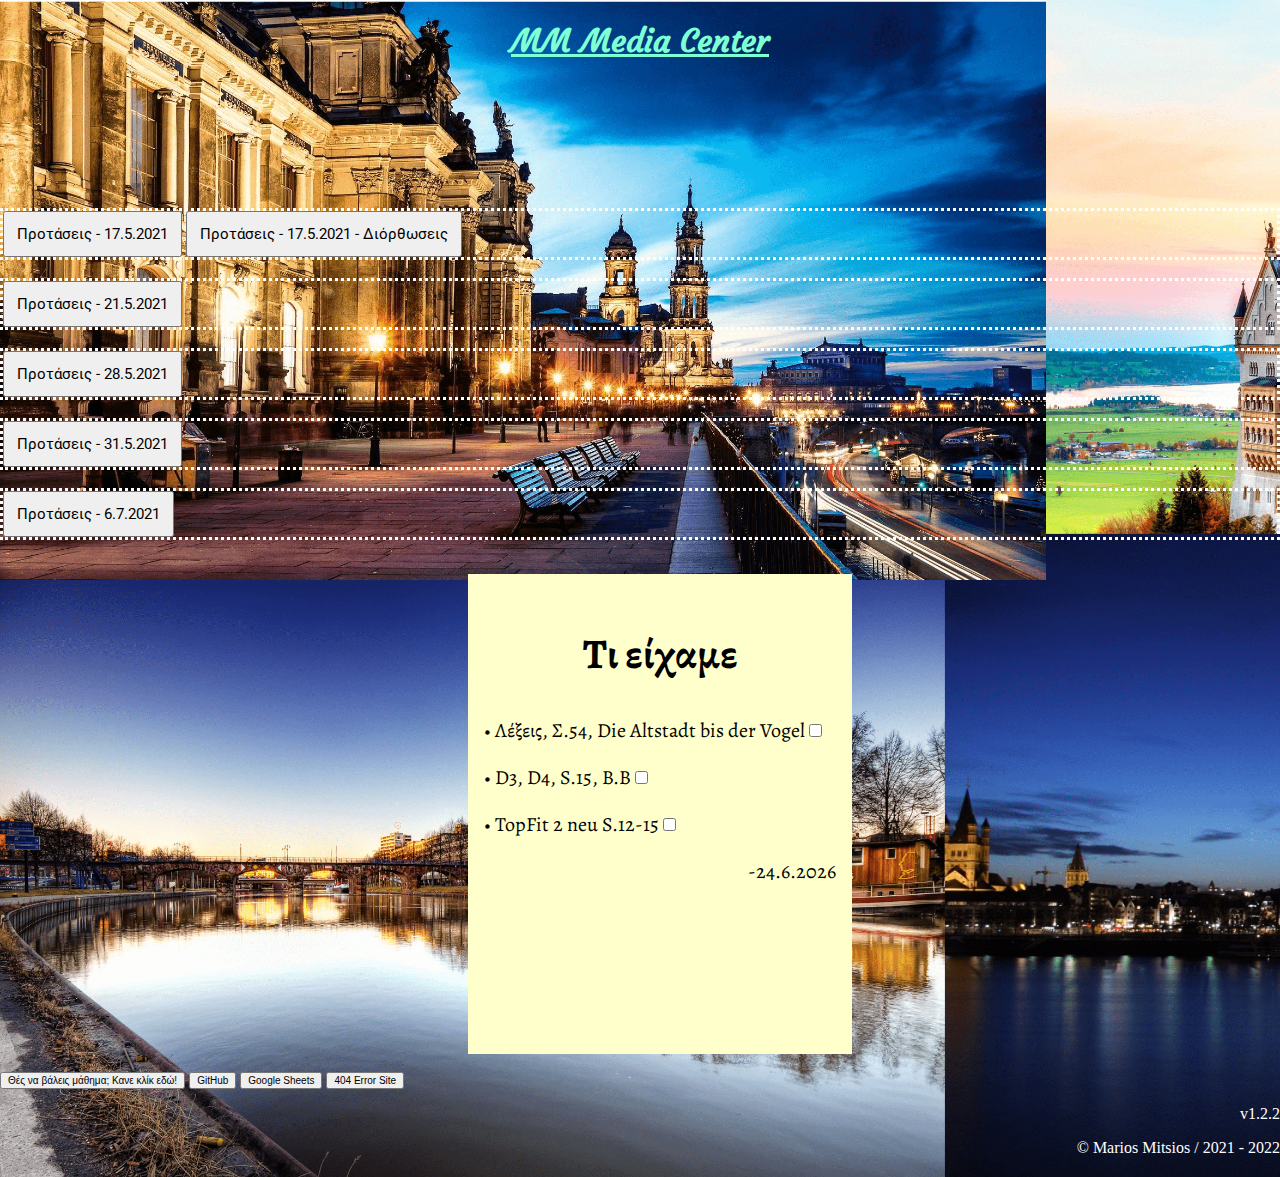
==== index.html @ ef46f137 "Added New Notes and Icons" ====
<!DOCTYPE html>
<html lang="en">
  <head>
    <meta charset="UTF-8" />
    <meta http-equiv="X-UA-Compatible" content="IE=edge" />
    <meta name="viewport" content="width=device-width, initial-scale=1.0" />
    <title>MM Media Center</title>
    <link rel="shortcut icon" type="image/jpg" href="./favicon.ico"/>

    <script src="./js/index.js" defer></script>
    
    <link rel="stylesheet" href="./css/index.css">
  </head>
  <body class="bg">
    <h1 class="title">MM Media Center</h1>
    <div class="ButtonBG">
      <!--
        17.5.2021
      -->
      <div class="dotted">
        <button class="button" id="f20210517">Προτάσεις - 17.5.2021</button>
        <button class="button" id="f20210517_r">Προτάσεις - 17.5.2021 - Διόρθωσεις</button>
      </div>

      <br>
      <!--
        21.5.2021
      -->
      <div class="dotted">
        <button class="button" id="f20210521">Προτάσεις - 21.5.2021</button>
      </div>
    <br>
    <!--
        28.5.2021
      -->
      <div class="dotted">
        <button class="button" id="f20210528">Προτάσεις - 28.5.2021</button>
      </div>
    <br>
    <!--
        31.5.2021
      -->
      <div class="dotted">
        <button class="button" id="f20210531">Προτάσεις - 31.5.2021</button>
      </div>
    <br>
    <!--
        7.6.2021
      -->
      <div class="dotted">
        <button class="button" id="f20210607">Προτάσεις - 6.7.2021</button>
      </div>
    <br>
    </div>
    <div>
      <ul>
        <li>
          <a>
            <!--Alt + 7 = •-->
            <h2 class='notes notes_title' >Τι είχαμε</h2>
            <p class="left_align notes">• Λέξεις, Σ.54, Die Altstadt bis der Vogel<input type="checkbox"/></p>
            <p class="left_align notes">• D3, D4, S.15, B.B<input type="checkbox" /></p>
            <p class="left_align notes">• TopFit 2 neu  S.12-15<input type="checkbox" /></p>
            <p id="notes_date" class="right_align notes"></p>
          </a>
        </li>
      </ul>
    </div>
    <button id="form" class="notes_title" style="font-size: 10px;">Θές να βάλεις μάθημα; Κανε κλίκ εδώ!</button>
    <button id="github" class="notes_title" style="font-size: 10px;">GitHub</button>
    <button id="gsheets" class="notes_title" style="font-size: 10px;">Google Sheets</button>
    <button id="404" class="notes_title" style="font-size: 10px;">404 Error Site</button>
    <p class="copyright_info">v1.2.2</p>
    <p class="copyright_info">&#169 Marios Mitsios / 2021 - 2022</p>
  </body>
</html>
---- css/index.css ----
@import url("https://fonts.googleapis.com/css2?family=Pattaya&display=swap");
@import url("https://fonts.googleapis.com/css2?family=Alegreya:ital,wght@1,500&display=swap");
@import url("https://fonts.googleapis.com/css2?family=Courgette&display=swap");
@import url("https://fonts.googleapis.com/css2?family=Roboto:wght@500&display=swap");
.title {
  text-align: center;
  color: aquamarine;
  font-family: "Roboto", sans-serif;
  padding-bottom: 125px;
  text-decoration: underline;
  font-weight: bold;
  font-family: "Courgette", cursive;
}
.bg {
  background-image: url("./BG_C.png");
  background-size: cover;
}
.button {
  font-family: "Roboto", sans-serif;
  padding: 12px;
  font-size: 15px;
}
.dotted {
  border-style: dotted;
}
.copyright_info {
  text-align: right;
}
body {
  margin: 20px auto;
  font-family: "Lato";
  background: #666;
  color: #fff;
}

h2 {
  font-weight: bold;
  font-size: 2rem;
}

p {
  font-size: 1rem;
  font-weight: normal;
}

ul,
li {
  list-style: none;
}
ul {
  display: flex;
  flex-wrap: wrap;
  justify-content: center;
}
ul li a {
  text-decoration: none;
  color: #000;
  background: #ffc;
  display: block;
  height: 28em;
  width: 22em;
  padding: 1em;
}
ul li {
  text-align: center;
}
.left_align {
  text-align: left;
}
.notes {
  font-size: 20px;
  font-family: "Alegreya";
}
.notes_title {
  font-size: 42px;
}
.right_align {
  text-align: right;
}
.ButtonBG {
}
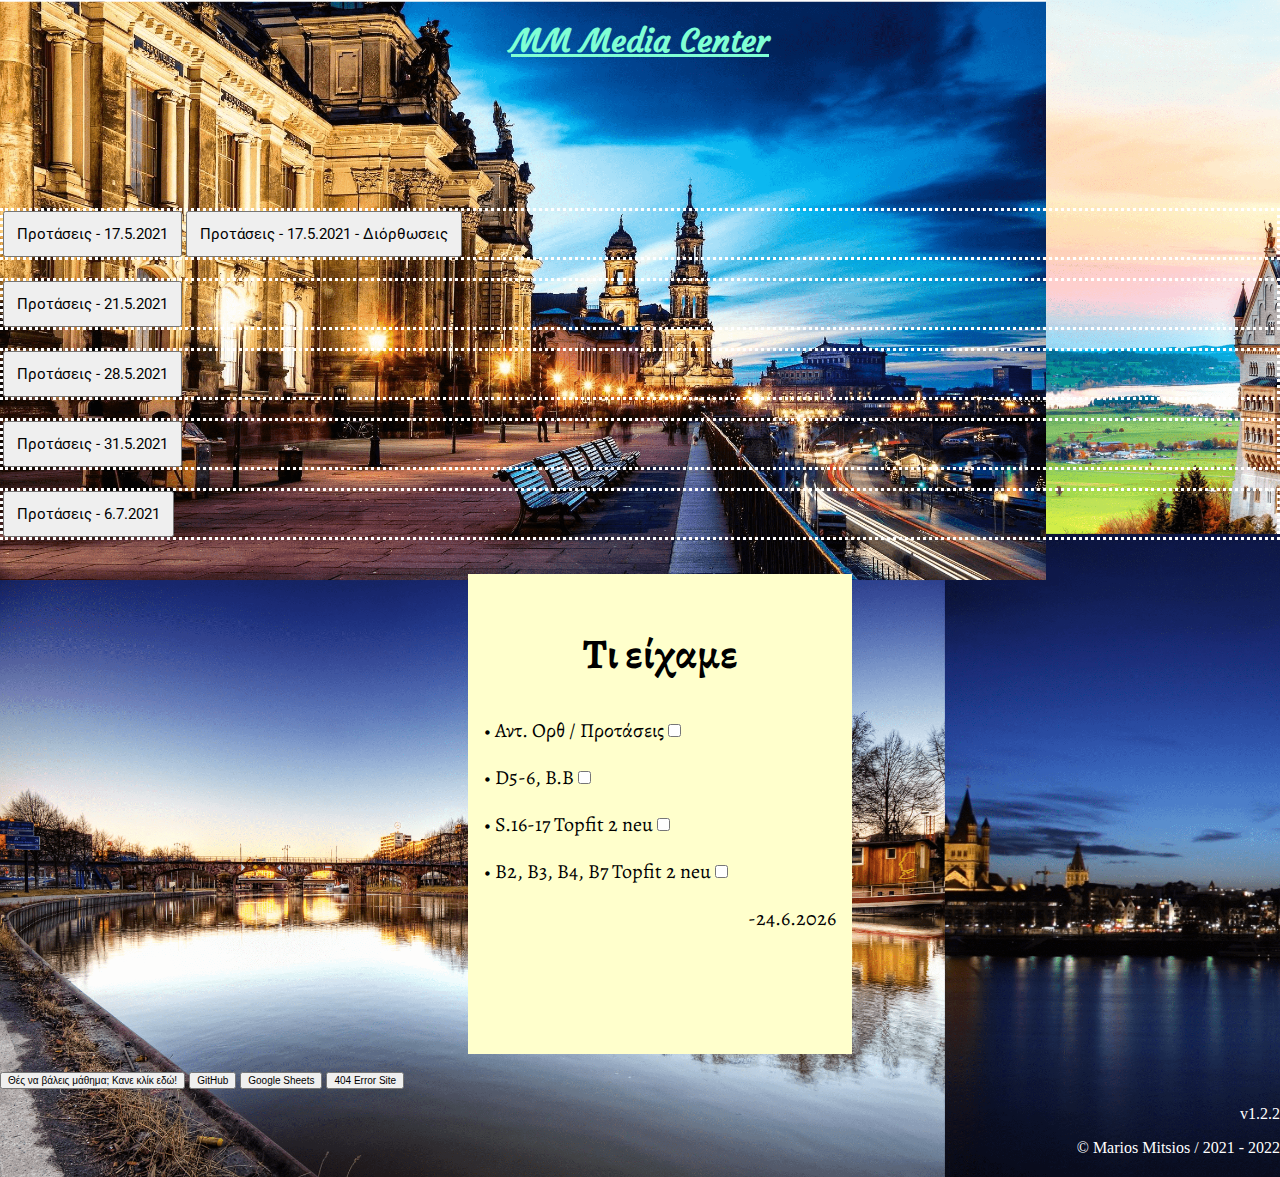
==== commit 8815fda9: "Added new notes" ====
--- a/index.html
+++ b/index.html
@@ -58,9 +58,10 @@
           <a>
             <!--Alt + 7 = •-->
             <h2 class='notes notes_title' >Τι είχαμε</h2>
-            <p class="left_align notes">• Λέξεις, Σ.54, Die Altstadt bis der Vogel<input type="checkbox"/></p>
-            <p class="left_align notes">• D3, D4, S.15, B.B<input type="checkbox" /></p>
-            <p class="left_align notes">• TopFit 2 neu  S.12-15<input type="checkbox" /></p>
+            <p class="left_align notes">• Αντ. Ορθ / Προτάσεις<input type="checkbox"/></p>
+            <p class="left_align notes">• D5-6, B.B<input type="checkbox" /></p>
+            <p class="left_align notes">• S.16-17 Topfit 2 neu<input type="checkbox" /></p>
+            <p class="left_align notes">• B2, B3, B4, B7 Topfit 2 neu<input type="checkbox" /></p>
             <p id="notes_date" class="right_align notes"></p>
           </a>
         </li>
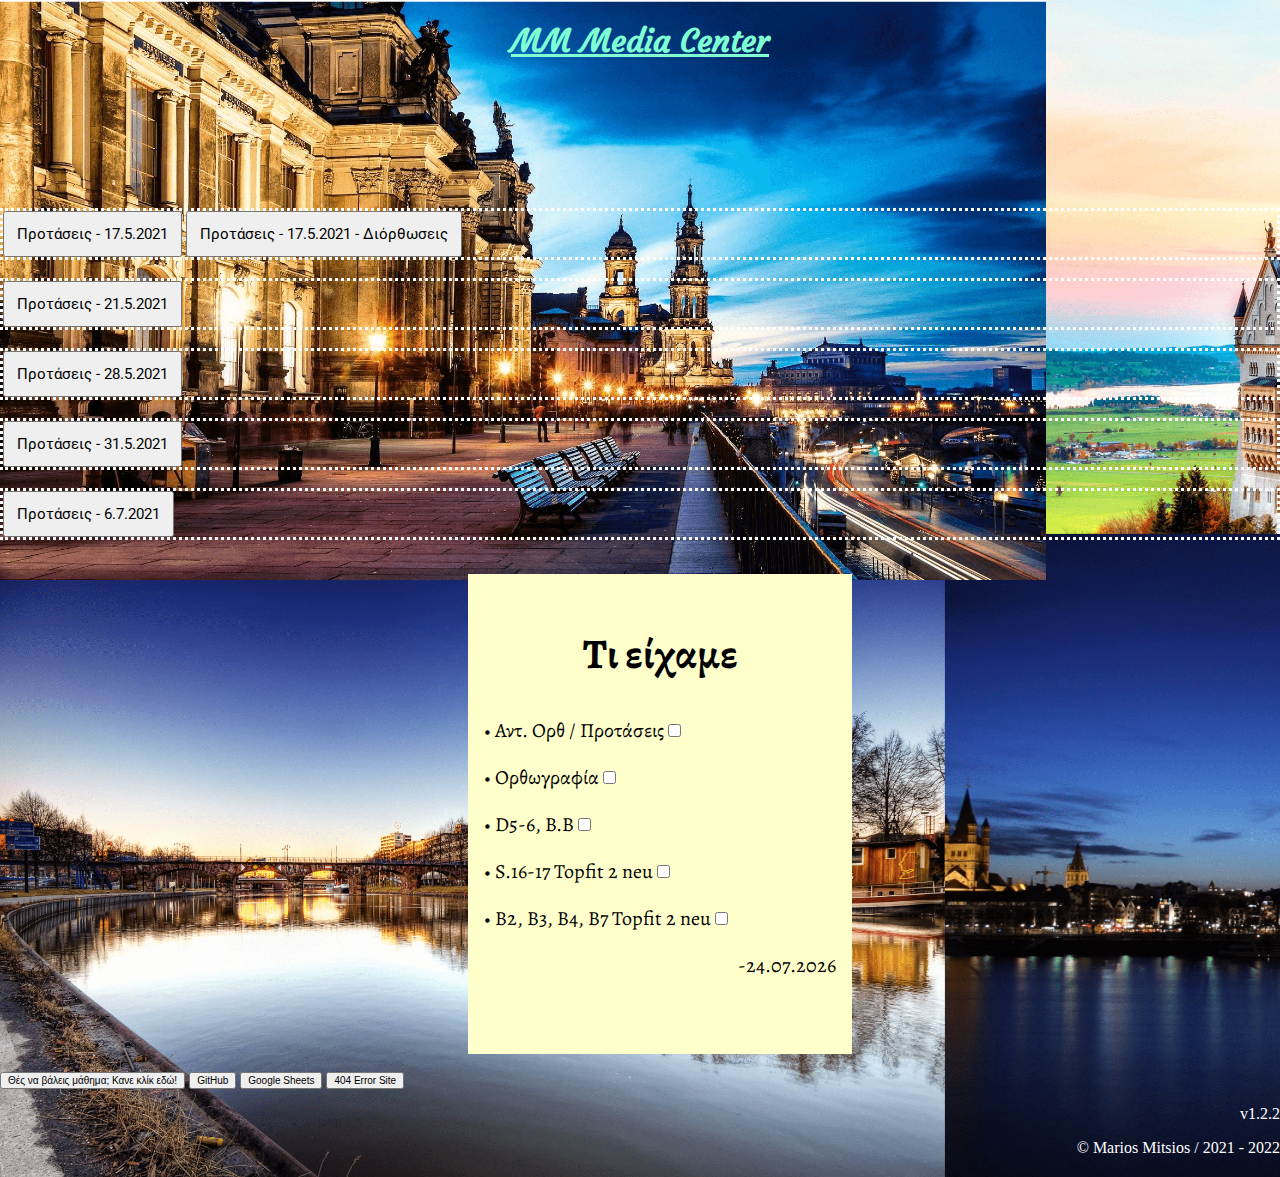
==== commit 0488b172: "Added a new note" ====
--- a/index.html
+++ b/index.html
@@ -59,6 +59,7 @@
             <!--Alt + 7 = •-->
             <h2 class='notes notes_title' >Τι είχαμε</h2>
             <p class="left_align notes">• Αντ. Ορθ / Προτάσεις<input type="checkbox"/></p>
+            <p class="left_align notes">• Ορθωγραφία<input type="checkbox"/></p>
             <p class="left_align notes">• D5-6, B.B<input type="checkbox" /></p>
             <p class="left_align notes">• S.16-17 Topfit 2 neu<input type="checkbox" /></p>
             <p class="left_align notes">• B2, B3, B4, B7 Topfit 2 neu<input type="checkbox" /></p>
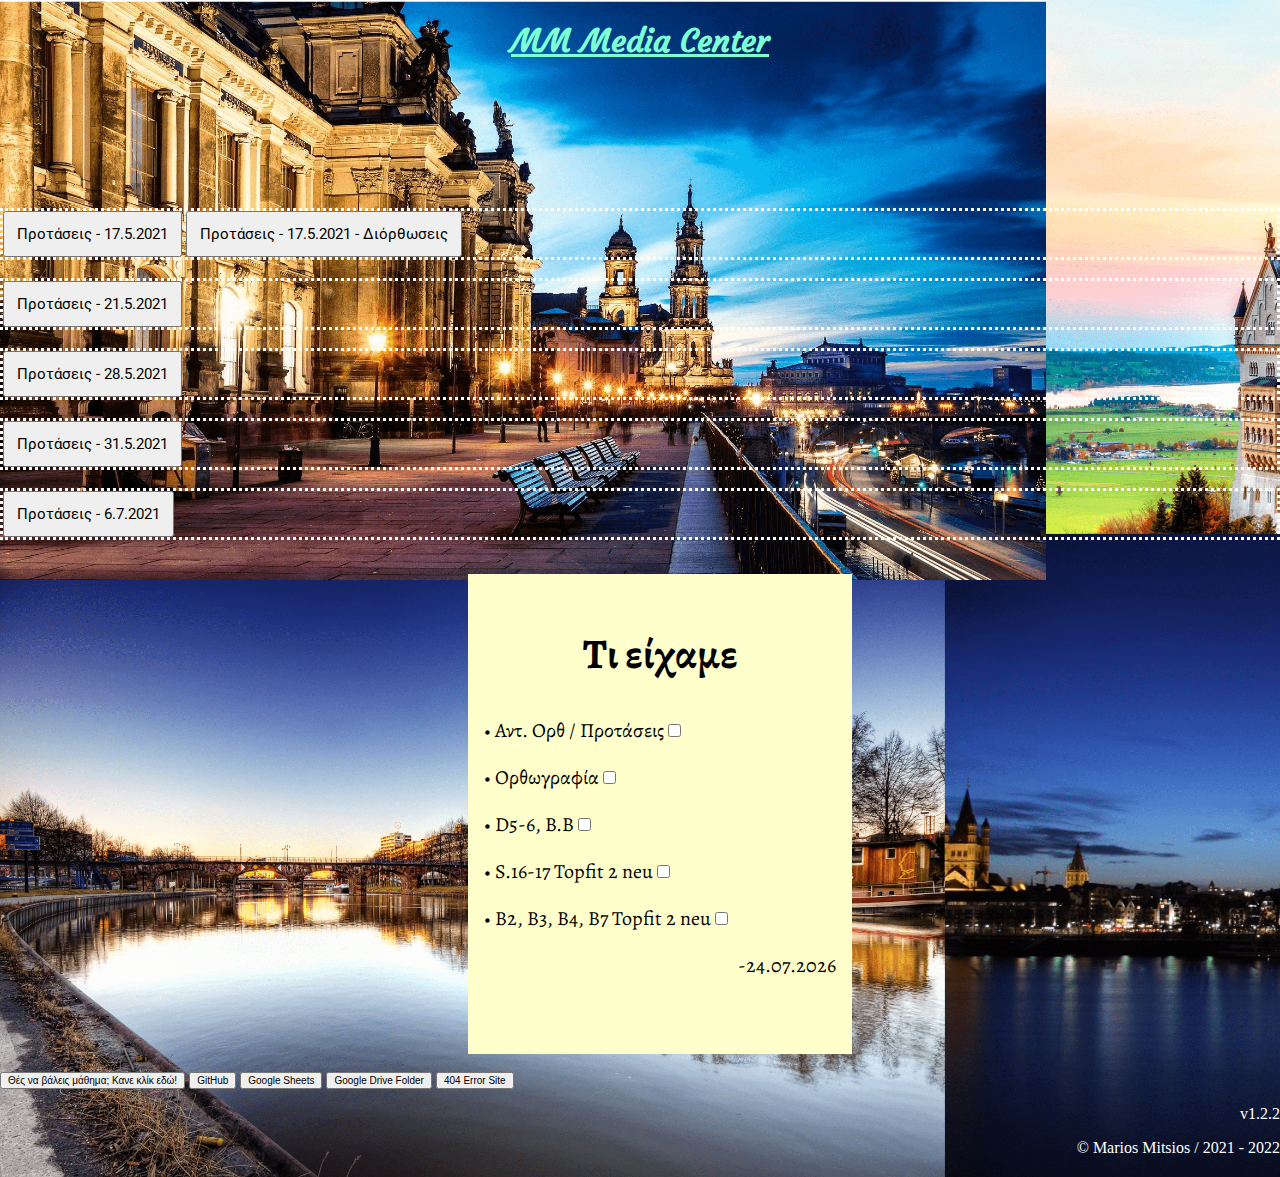
==== commit 2acafeee: "Made some changes." ====
--- a/index.html
+++ b/index.html
@@ -71,6 +71,7 @@
     <button id="form" class="notes_title" style="font-size: 10px;">Θές να βάλεις μάθημα; Κανε κλίκ εδώ!</button>
     <button id="github" class="notes_title" style="font-size: 10px;">GitHub</button>
     <button id="gsheets" class="notes_title" style="font-size: 10px;">Google Sheets</button>
+    <button id="gfolder" class="notes_title" style="font-size: 10px;">Google Drive Folder</button>
     <button id="404" class="notes_title" style="font-size: 10px;">404 Error Site</button>
     <p class="copyright_info">v1.2.2</p>
     <p class="copyright_info">&#169 Marios Mitsios / 2021 - 2022</p>
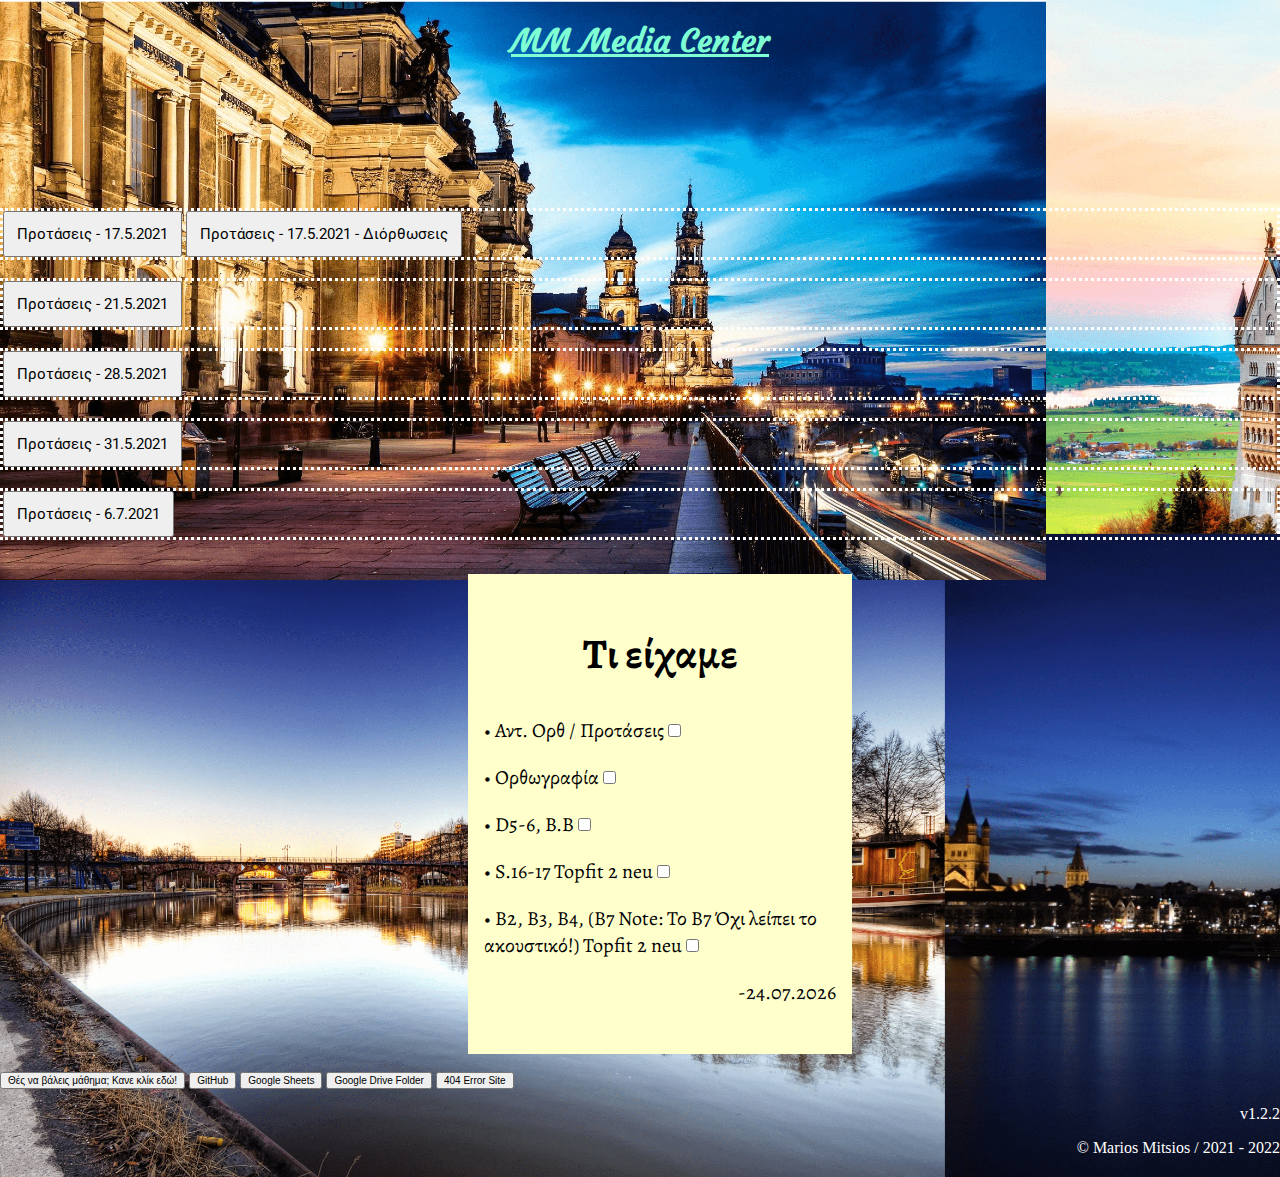
==== commit cfcb21b4: "Minor Change" ====
--- a/index.html
+++ b/index.html
@@ -62,7 +62,7 @@
             <p class="left_align notes">• Ορθωγραφία<input type="checkbox"/></p>
             <p class="left_align notes">• D5-6, B.B<input type="checkbox" /></p>
             <p class="left_align notes">• S.16-17 Topfit 2 neu<input type="checkbox" /></p>
-            <p class="left_align notes">• B2, B3, B4, B7 Topfit 2 neu<input type="checkbox" /></p>
+            <p class="left_align notes">• B2, B3, B4, (B7 Note: Το Β7 Όχι λείπει το ακουστικό!) Topfit 2 neu<input type="checkbox" /></p>
             <p id="notes_date" class="right_align notes"></p>
           </a>
         </li>
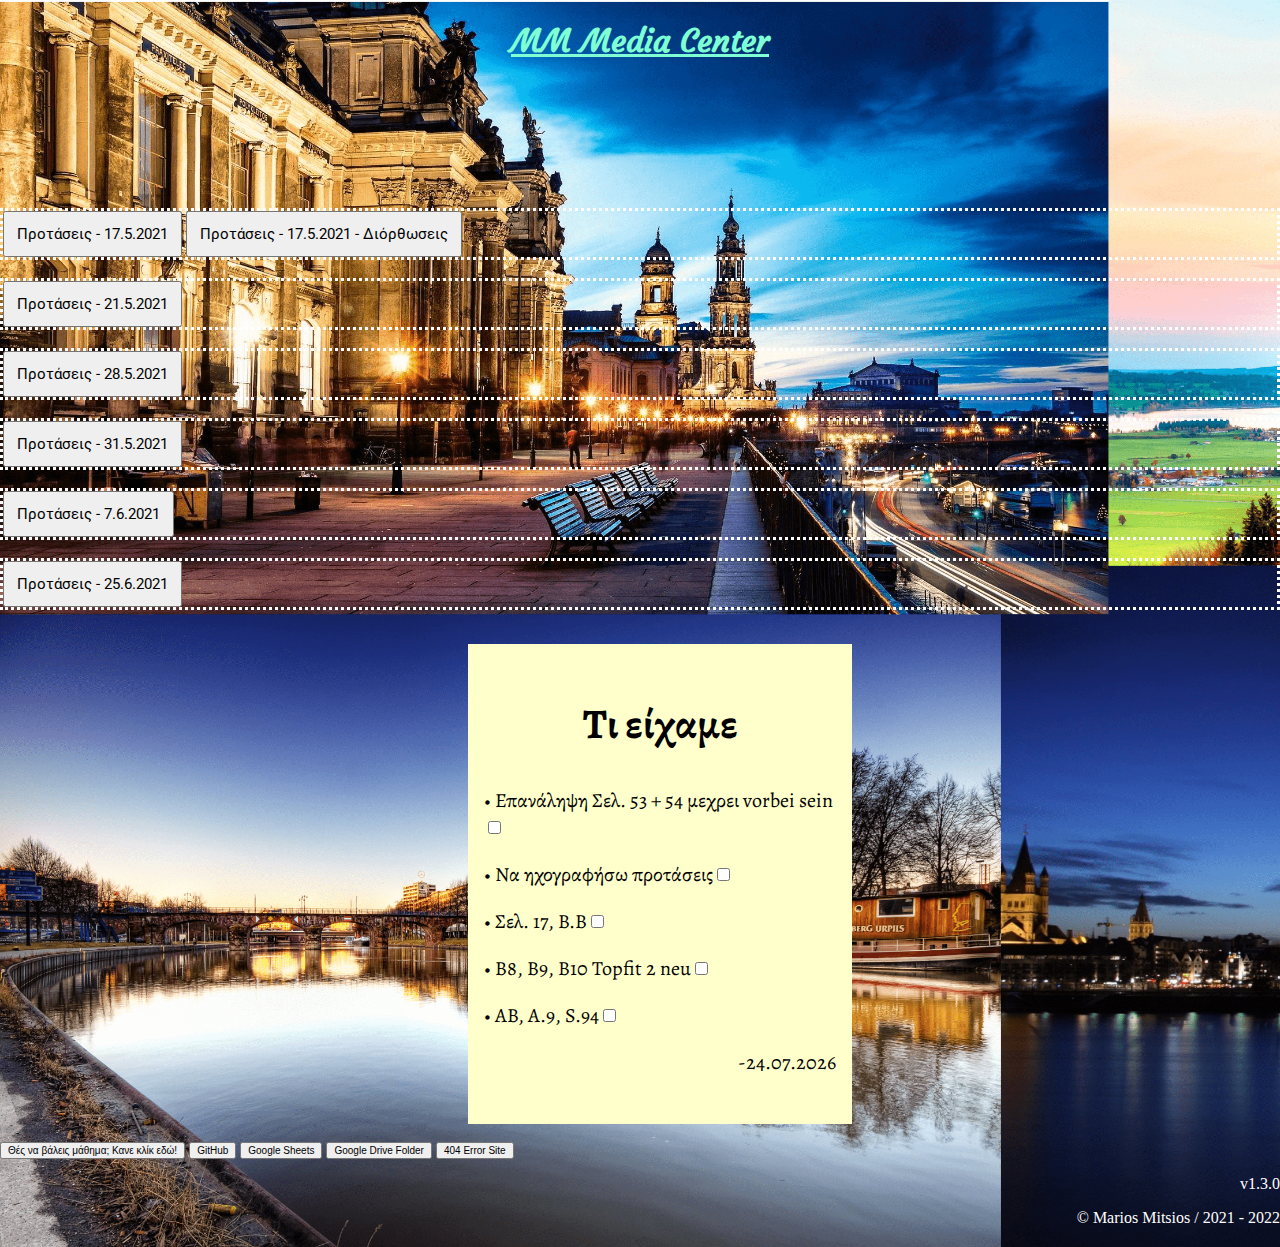
==== commit fa649da1: "Added new notes" ====
--- a/index.html
+++ b/index.html
@@ -48,7 +48,14 @@
         7.6.2021
       -->
       <div class="dotted">
-        <button class="button" id="f20210607">Προτάσεις - 6.7.2021</button>
+        <button class="button" id="f20210607">Προτάσεις - 7.6.2021</button>
+      </div>
+      <br>
+      <!--
+        25.6.2021
+      -->
+      <div class="dotted">
+        <button class="button" id="f20210625">Προτάσεις - 25.6.2021</button>
       </div>
     <br>
     </div>
@@ -58,11 +65,11 @@
           <a>
             <!--Alt + 7 = •-->
             <h2 class='notes notes_title' >Τι είχαμε</h2>
-            <p class="left_align notes">• Αντ. Ορθ / Προτάσεις<input type="checkbox"/></p>
-            <p class="left_align notes">• Ορθωγραφία<input type="checkbox"/></p>
-            <p class="left_align notes">• D5-6, B.B<input type="checkbox" /></p>
-            <p class="left_align notes">• S.16-17 Topfit 2 neu<input type="checkbox" /></p>
-            <p class="left_align notes">• B2, B3, B4, (B7 Note: Το Β7 Όχι λείπει το ακουστικό!) Topfit 2 neu<input type="checkbox" /></p>
+            <p class="left_align notes">• Επανάληψη Σελ. 53 + 54 μεχρει vorbei sein<input type="checkbox"/></p>
+            <p class="left_align notes">• Να ηχογραφήσω προτάσεις<input type="checkbox"/></p>
+            <p class="left_align notes">• Σελ. 17, Β.Β<input type="checkbox" /></p>
+            <p class="left_align notes">• Β8, Β9, Β10 Topfit 2 neu<input type="checkbox" /></p>
+            <p class="left_align notes">• AB, A.9, S.94<input type="checkbox" /></p>
             <p id="notes_date" class="right_align notes"></p>
           </a>
         </li>
@@ -73,7 +80,7 @@
     <button id="gsheets" class="notes_title" style="font-size: 10px;">Google Sheets</button>
     <button id="gfolder" class="notes_title" style="font-size: 10px;">Google Drive Folder</button>
     <button id="404" class="notes_title" style="font-size: 10px;">404 Error Site</button>
-    <p class="copyright_info">v1.2.2</p>
+    <p class="copyright_info">v1.3.0</p>
     <p class="copyright_info">&#169 Marios Mitsios / 2021 - 2022</p>
   </body>
 </html>
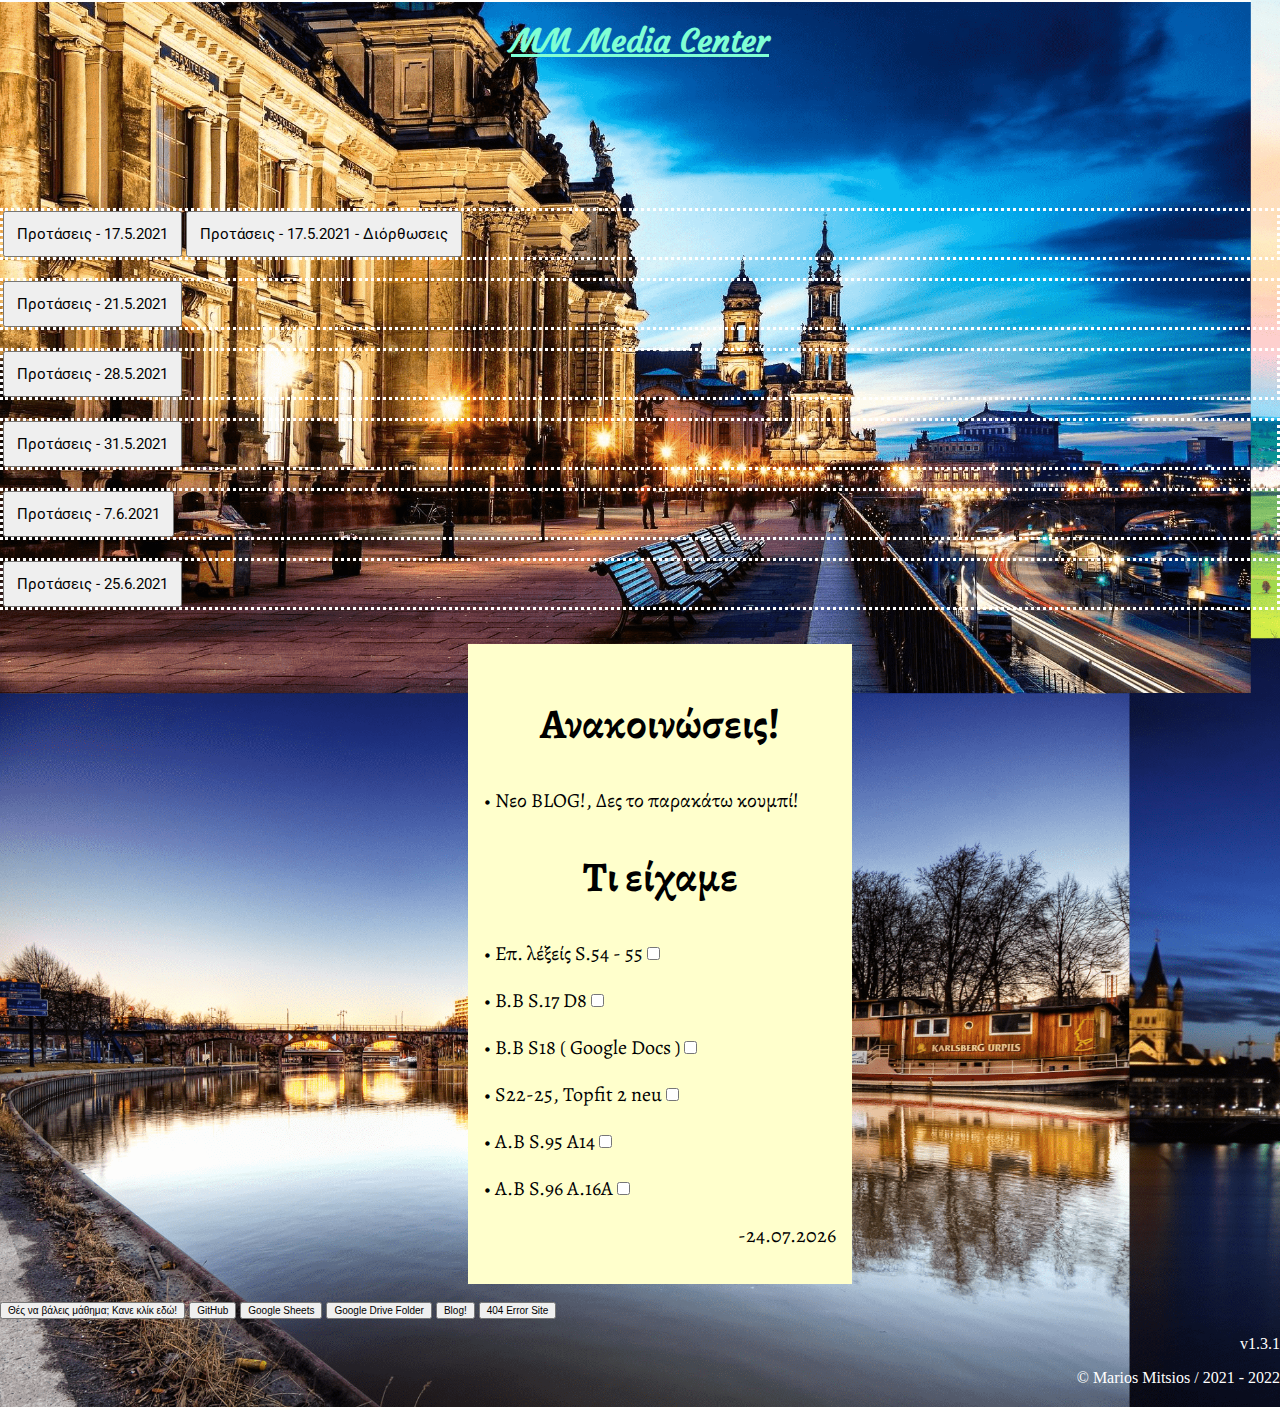
==== commit 1d198b41: "New Notes! Announcvement Tab" ====
--- a/index.html
+++ b/index.html
@@ -64,12 +64,15 @@
         <li>
           <a>
             <!--Alt + 7 = •-->
+            <h2 class='notes notes_title' >Ανακοινώσεις!</h2>
+            <p class="left_align notes">• Νεο BLOG!, Δες το παρακάτω κουμπί!</p>
             <h2 class='notes notes_title' >Τι είχαμε</h2>
-            <p class="left_align notes">• Επανάληψη Σελ. 53 + 54 μεχρει vorbei sein<input type="checkbox"/></p>
-            <p class="left_align notes">• Να ηχογραφήσω προτάσεις<input type="checkbox"/></p>
-            <p class="left_align notes">• Σελ. 17, Β.Β<input type="checkbox" /></p>
-            <p class="left_align notes">• Β8, Β9, Β10 Topfit 2 neu<input type="checkbox" /></p>
-            <p class="left_align notes">• AB, A.9, S.94<input type="checkbox" /></p>
+            <p class="left_align notes">• Επ. λέξείς S.54 - 55<input type="checkbox"/></p>
+            <p class="left_align notes">• B.B S.17 D8<input type="checkbox" /></p>
+            <p class="left_align notes">• B.B S18 ( Google Docs  )<input type="checkbox" /></p>
+            <p class="left_align notes">• S22-25, Topfit 2 neu<input type="checkbox" /></p>
+            <p class="left_align notes">• A.B S.95 A14<input type="checkbox" /></p>
+            <p class="left_align notes">• A.B S.96 A.16A<input type="checkbox" /></p>
             <p id="notes_date" class="right_align notes"></p>
           </a>
         </li>
@@ -79,8 +82,9 @@
     <button id="github" class="notes_title" style="font-size: 10px;">GitHub</button>
     <button id="gsheets" class="notes_title" style="font-size: 10px;">Google Sheets</button>
     <button id="gfolder" class="notes_title" style="font-size: 10px;">Google Drive Folder</button>
+    <button id="blog" class="notes_title" style="font-size: 10px;">Blog!</button>
     <button id="404" class="notes_title" style="font-size: 10px;">404 Error Site</button>
-    <p class="copyright_info">v1.3.0</p>
+    <p class="copyright_info">v1.3.1</p>
     <p class="copyright_info">&#169 Marios Mitsios / 2021 - 2022</p>
   </body>
 </html>
--- a/css/index.css
+++ b/css/index.css
@@ -57,7 +57,7 @@
   color: #000;
   background: #ffc;
   display: block;
-  height: 28em;
+  height: 38em;
   width: 22em;
   padding: 1em;
 }
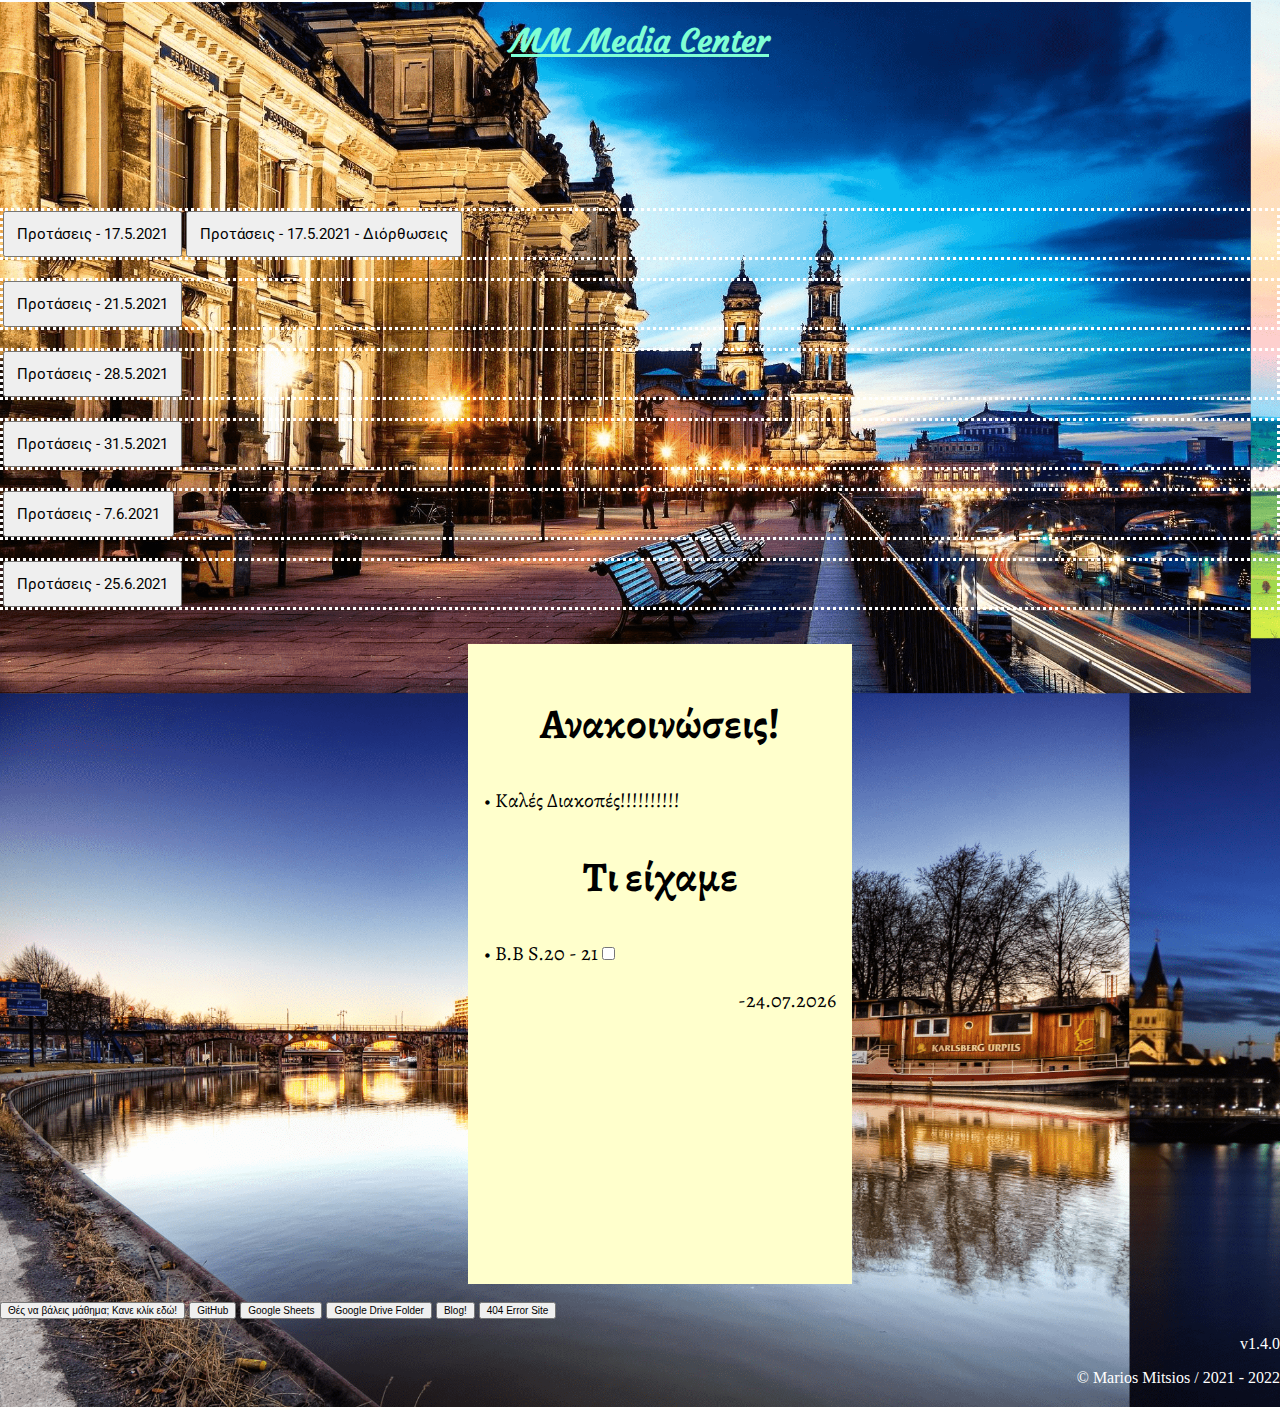
==== commit edb336c5: "1.4.0 Release!" ====
--- a/index.html
+++ b/index.html
@@ -64,15 +64,10 @@
         <li>
           <a>
             <!--Alt + 7 = •-->
-            <h2 class='notes notes_title' >Ανακοινώσεις!</h2>
-            <p class="left_align notes">• Νεο BLOG!, Δες το παρακάτω κουμπί!</p>
+            <h2 class='notes notes_title'>Ανακοινώσεις!</h2>
+            <p class="left_align notes">• Καλές Διακοπές!!!!!!!!!!</p>
             <h2 class='notes notes_title' >Τι είχαμε</h2>
-            <p class="left_align notes">• Επ. λέξείς S.54 - 55<input type="checkbox"/></p>
-            <p class="left_align notes">• B.B S.17 D8<input type="checkbox" /></p>
-            <p class="left_align notes">• B.B S18 ( Google Docs  )<input type="checkbox" /></p>
-            <p class="left_align notes">• S22-25, Topfit 2 neu<input type="checkbox" /></p>
-            <p class="left_align notes">• A.B S.95 A14<input type="checkbox" /></p>
-            <p class="left_align notes">• A.B S.96 A.16A<input type="checkbox" /></p>
+            <p class="left_align notes">• B.B S.20 - 21<input type="checkbox"/></p>
             <p id="notes_date" class="right_align notes"></p>
           </a>
         </li>
@@ -84,7 +79,7 @@
     <button id="gfolder" class="notes_title" style="font-size: 10px;">Google Drive Folder</button>
     <button id="blog" class="notes_title" style="font-size: 10px;">Blog!</button>
     <button id="404" class="notes_title" style="font-size: 10px;">404 Error Site</button>
-    <p class="copyright_info">v1.3.1</p>
+    <p class="copyright_info">v1.4.0</p>
     <p class="copyright_info">&#169 Marios Mitsios / 2021 - 2022</p>
   </body>
 </html>
